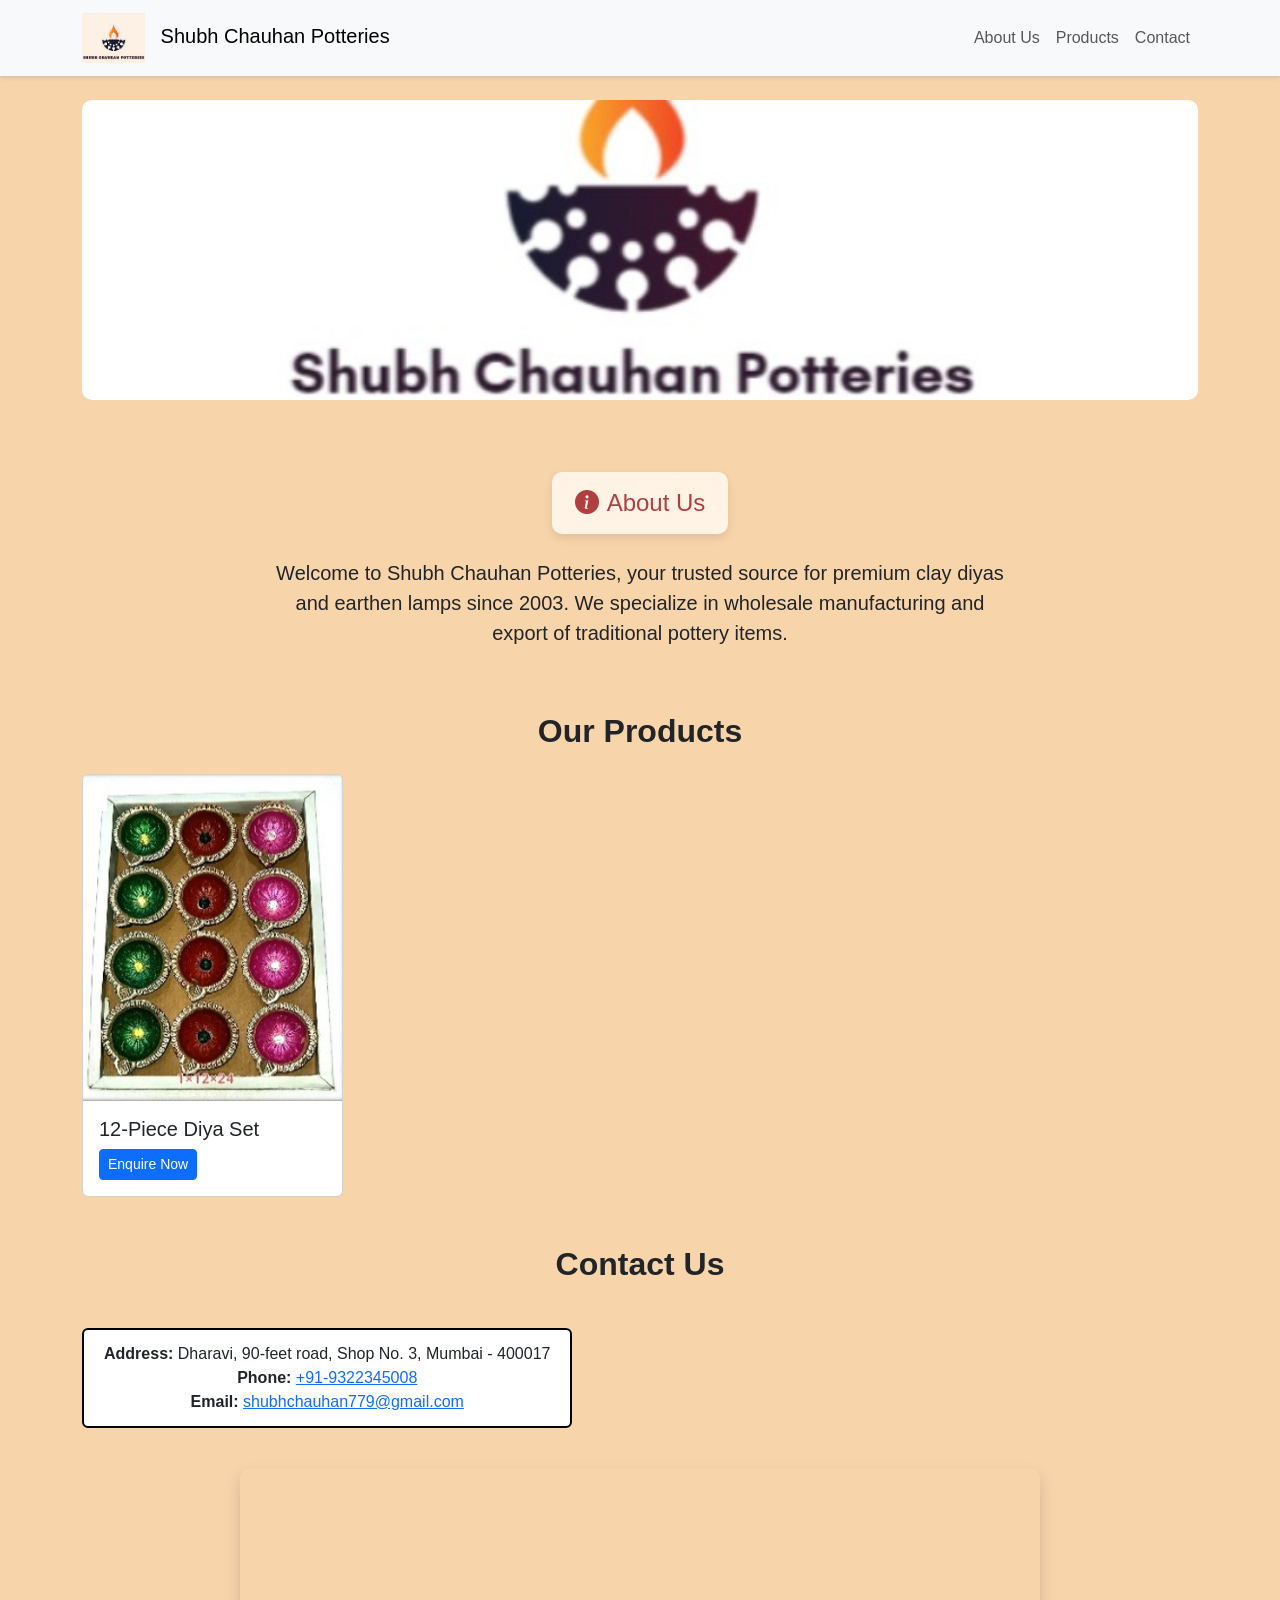
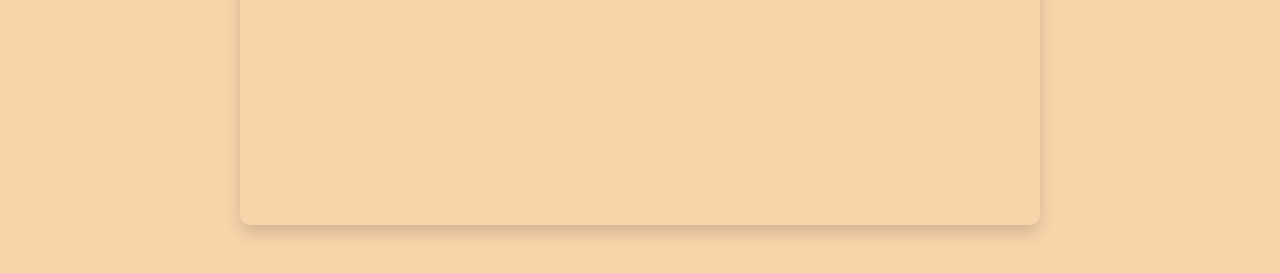
==== index.html @ 584d409d "netlify commit" ====
<!DOCTYPE html>
<html lang="en">
<head>
  <meta charset="UTF-8" />
  <meta name="viewport" content="width=device-width, initial-scale=1" />
  <title>Shubh Chauhan Potteries - Wholesale Clay Diyas & Earthen Lamps Manufacturer</title>
  
  <!-- Meta for SEO -->
  <meta name="description" content="Shubh Chauhan Potteries - Leading manufacturer & exporter of clay diyas, earthen lamps, and pottery items. 20+ years of expertise. Bulk orders & international exports available.">
  <meta name="keywords" content="clay diyas wholesale, diya manufacturer India, earthen lamps exporter, bulk clay lamps, traditional pottery Dharavi Mumbai">
  <link rel="icon" type="image/png" href="static/images/backgroundimage1.png">

  <!-- Open Graph for social sharing -->
  <meta property="og:title" content="Shubh Chauhan Potteries - Clay Diyas Manufacturer" />
  <meta property="og:description" content="Trusted wholesale supplier of clay diyas, earthen lamps & pottery products with 20+ years of expertise." />
  <meta property="og:image" content="static/images/backgroundimage1.png" />
  <meta property="og:url" content="https://shubhchauhanpotteries.netlify.app" />
  <meta property="og:type" content="website" />

  <!-- Schema markup -->
  <script type="application/ld+json">
  {
    "@context": "https://schema.org",
    "@type": "Store",
    "name": "Shubh Chauhan Potteries",
    "image": "static/images/backgroundimage1.png",
    "address": {
      "@type": "PostalAddress",
      "streetAddress": "Dharavi, 90-feet road, Shop No. 3",
      "addressLocality": "Mumbai",
      "addressRegion": "Maharashtra",
      "postalCode": "400017",
      "addressCountry": "IN"
    },
    "telephone": "+91-9322345008",
    "email": "shubhchauhan779@gmail.com",
    "url": "https://shubhchauhanpotteries.netlify.app",
    "sameAs": [
      "https://www.instagram.com",
      "https://www.youtube.com/@shubhchauhanpotteries",
      "https://wa.me/919322345008"
    ]
  }
  </script>

  <!-- CSS -->
  <link href="https://cdn.jsdelivr.net/npm/bootstrap@5.3.0/dist/css/bootstrap.min.css" rel="stylesheet" />
  <link rel="stylesheet" href="https://cdnjs.cloudflare.com/ajax/libs/font-awesome/6.5.0/css/all.min.css">
  <link href="https://cdn.jsdelivr.net/npm/bootstrap-icons@1.10.5/font/bootstrap-icons.css" rel="stylesheet">
  <link rel="stylesheet" href="static/css/style.css">
</head>
<body>
  <nav class="navbar navbar-expand-lg navbar-light bg-light sticky-top">
    <div class="container">
      <a class="navbar-brand" href="index.html">
        <img src="static/images/backgroundimage1.png" alt="Shubh Chauhan Potteries Logo" height="50">
        Shubh Chauhan Potteries
      </a>
      <button class="navbar-toggler" type="button" data-bs-toggle="collapse" data-bs-target="#navbarNav">
        <span class="navbar-toggler-icon"></span>
      </button>
      <div class="collapse navbar-collapse" id="navbarNav">
        <ul class="navbar-nav ms-auto">
          <li class="nav-item">
            <a class="nav-link" href="#about">About Us</a>
          </li>
          <li class="nav-item">
            <a class="nav-link" href="#products">Products</a>
          </li>
          <li class="nav-item">
            <a class="nav-link" href="#contact">Contact</a>
          </li>
        </ul>
      </div>
    </div>
  </nav>

  <div class="container mt-4">
    <img src="static/images/back1.jpg" alt="Clay Diyas and Pottery" class="header-img mb-4">
    
    <section id="about" class="about-section text-center my-5">
      <div class="about-title-box mb-4">
        <i class="bi bi-info-circle-fill me-2"></i>About Us
      </div>
      <div class="row justify-content-center">
        <div class="col-md-8">
          <p class="lead">
            Welcome to Shubh Chauhan Potteries, your trusted source for premium clay diyas and earthen lamps since 2003.
            We specialize in wholesale manufacturing and export of traditional pottery items.
          </p>
        </div>
      </div>
    </section>

    <section id="products" class="my-5">
      <h2 class="text-center mb-4">Our Products</h2>
      <div class="row g-4">
        <!-- Product Cards -->
        <div class="col-6 col-md-4 col-lg-3">
          <div class="card h-100 card-hover">
            <img src="static/images/12box1.jpg" class="card-img-top" alt="Clay Diya Set">
            <div class="card-body">
              <h5 class="card-title">12-Piece Diya Set</h5>
              <a href="#" class="btn btn-primary btn-sm" data-bs-toggle="modal" data-bs-target="#enquiryModal">Enquire Now</a>
            </div>
          </div>
        </div>
        <!-- More product cards can be added here -->
      </div>
    </section>

    <section id="contact" class="my-5">
      <h2 class="text-center mb-4">Contact Us</h2>
      <div class="address-Box text-center">
        <p class="mb-0">
          <strong>Address:</strong> Dharavi, 90-feet road, Shop No. 3, Mumbai - 400017<br>
          <strong>Phone:</strong> <a href="tel:+919322345008">+91-9322345008</a><br>
          <strong>Email:</strong> <a href="mailto:shubhchauhan779@gmail.com">shubhchauhan779@gmail.com</a>
        </p>
      </div>
      <div class="map-container">
        <iframe src="https://www.google.com/maps/embed?pb=!1m18!1m12!1m3!1d3771.6792853031514!2d72.85205427485171!3d19.04151458202446!2m3!1f0!2f0!3f0!3m2!1i1024!2i768!4f13.1!3m3!1m2!1s0x3be7c8d92d8c5c3f%3A0xb3f34df36e4fc6e!2sDharavi%2090%20Feet%20Rd%2C%20Matunga%20East%2C%20Mumbai%2C%20Maharashtra!5e0!3m2!1sen!2sin!4v1698234567890!5m2!1sen!2sin" allowfullscreen="" loading="lazy"></iframe>
      </div>
    </section>
  </div>

  <!-- Enquiry Modal -->
  <div class="modal fade" id="enquiryModal" tabindex="-1">
    <div class="modal-dialog">
      <div class="modal-content">
        <div class="modal-header">
          <h5 class="modal-title">Product Enquiry</h5>
          <button type="button" class="btn-close" data-bs-dismiss="modal"></button>
        </div>
        <div class="modal-body">
          <p>For product inquiries, please contact us:</p>
          <p><i class="bi bi-whatsapp"></i> <a href="https://wa.me/919322345008" target="_blank">WhatsApp</a></p>
          <p><i class="bi bi-telephone"></i> <a href="tel:+919322345008">+91-9322345008</a></p>
          <p><i class="bi bi-envelope"></i> <a href="mailto:shubhchauhan779@gmail.com">shubhchauhan779@gmail.com</a></p>
        </div>
      </div>
    </div>
  </div>

  <!-- Scripts -->
  <script src="https://cdn.jsdelivr.net/npm/bootstrap@5.3.0/dist/js/bootstrap.bundle.min.js"></script>
  <script src="static/js/main.js"></script>
</body>
</html>
---- static/css/style.css ----
body {
  background-color: #f8d4ab;
  font-family: 'Segoe UI', Tahoma, Geneva, Verdana, sans-serif;
}

.header-img {
  width: 100%;
  max-height: 300px;
  object-fit: cover;
  border-radius: 10px;
}

h1, h2, h3 { font-weight: bold; }
h1 { text-align: center; margin: 20px 0; }

.about-section h3 { font-size: 1.6rem; }
.about-title-box {
  display: inline-block;
  padding: 10px 20px;
  border: 3px solid transparent;
  border-radius: 10px;
  background-color: #fff3e6;
  font-size: 1.5rem;
  color: #b13f3f;
  box-shadow: 0 4px 10px rgba(0,0,0,0.1);
  transition: border 0.3s ease, transform 0.3s ease;
}

.about-title-box:hover { 
  border-color: #d27979; 
  transform: scale(1.02); 
}

.about-title-box i { color: #b13f3f; }

.address-Box { 
  border: 2px solid #000; 
  padding: 12px 20px; 
  margin: 20px auto; 
  background-color: #fff; 
  border-radius: 6px; 
  display: inline-block; 
}

.map-container { 
  max-width: 800px; 
  margin: 20px auto; 
  border-radius: 10px; 
  overflow: hidden; 
  box-shadow: 0 8px 16px rgba(0,0,0,0.15); 
}

iframe { 
  width: 100%; 
  height: 350px; 
  border: none; 
}

.card-hover { 
  transition: transform 0.3s ease, box-shadow 0.3s ease; 
}

.card-hover:hover { 
  transform: scale(1.03); 
  box-shadow: 0 8px 16px rgba(0,0,0,0.15); 
}

.navbar {
  box-shadow: 0 2px 4px rgba(0,0,0,0.1);
}

.navbar-brand img {
  margin-right: 10px;
}

@media (max-width: 768px) {
  .header-img { max-height: 160px; }
}

@media (max-width:576px){
  .card-img-top { 
    height:120px; 
    object-fit:cover; 
  }
  .card-title { 
    font-size:0.85rem; 
  }
  .btn-sm { 
    font-size:0.75rem; 
    padding:4px 10px; 
  }
  .about-title-box { 
    font-size:1.2rem; 
    padding:8px 16px; 
    border-width:2px; 
  }
}
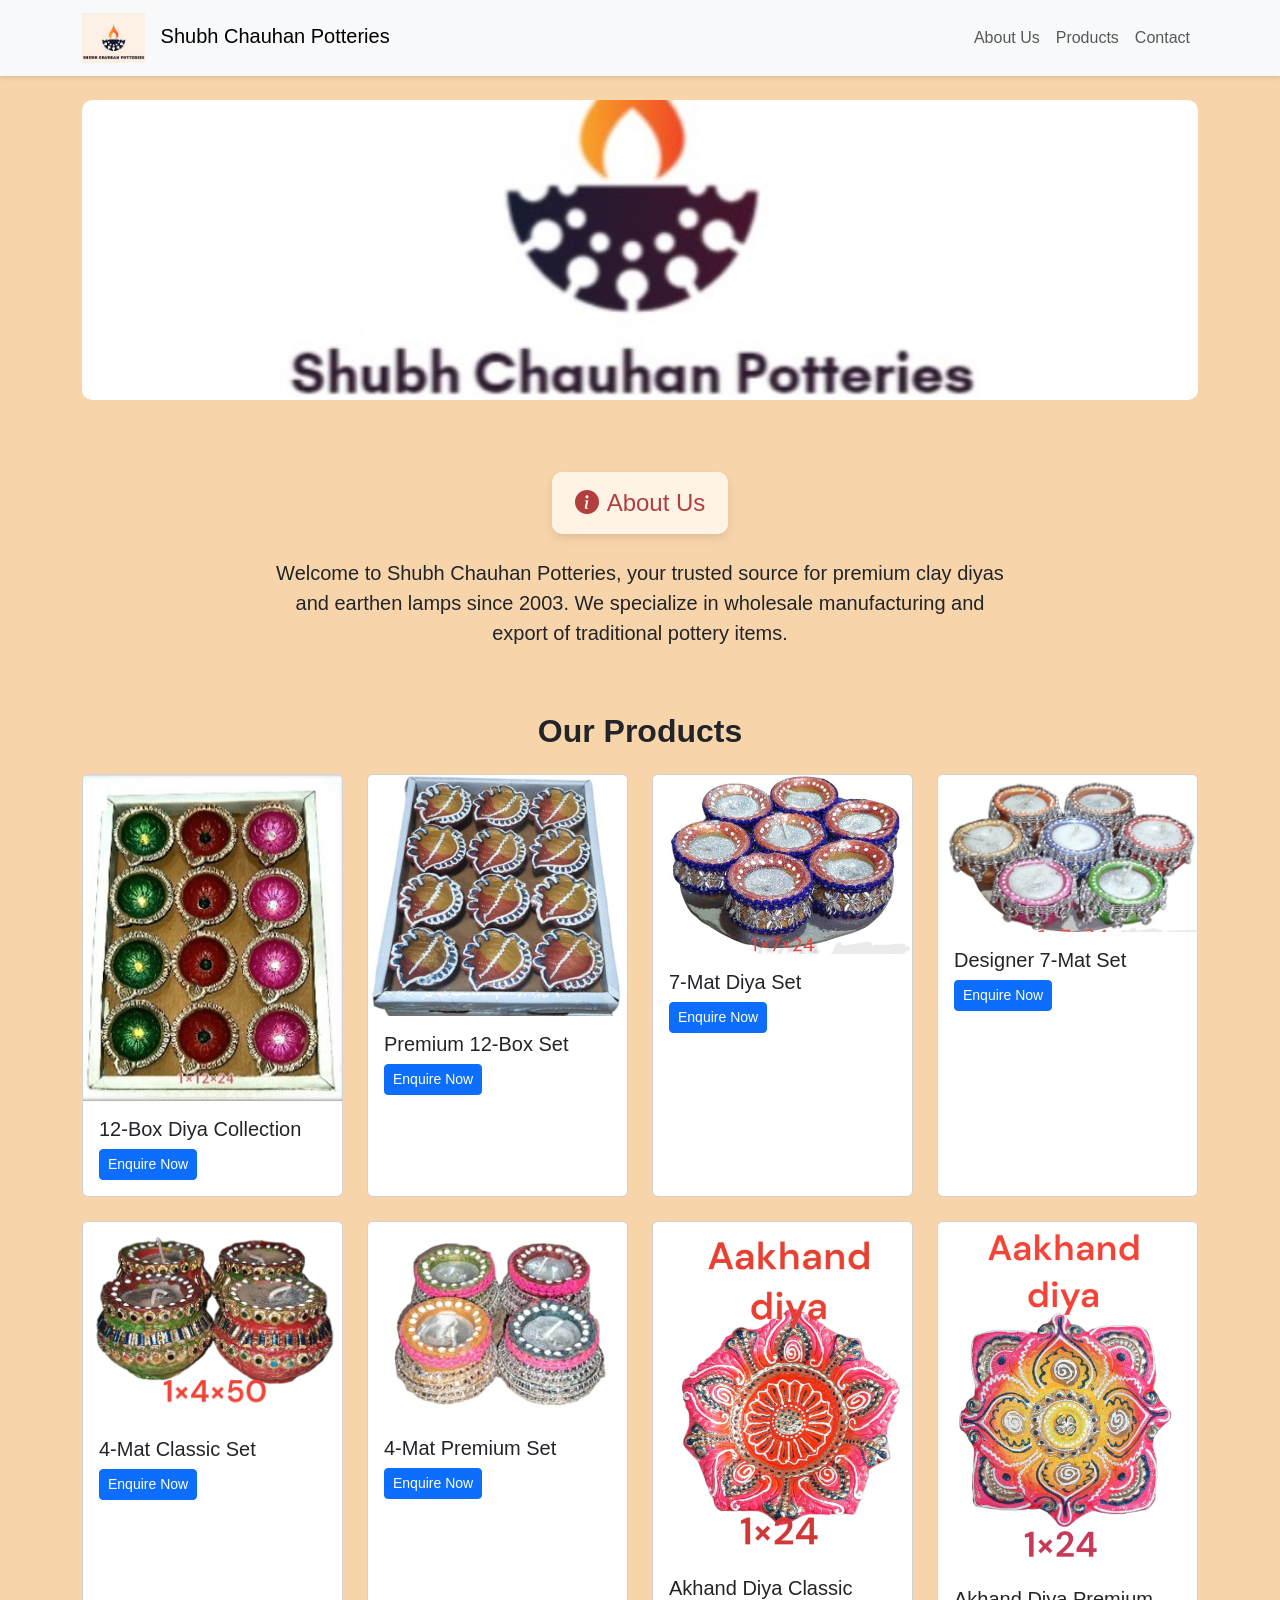
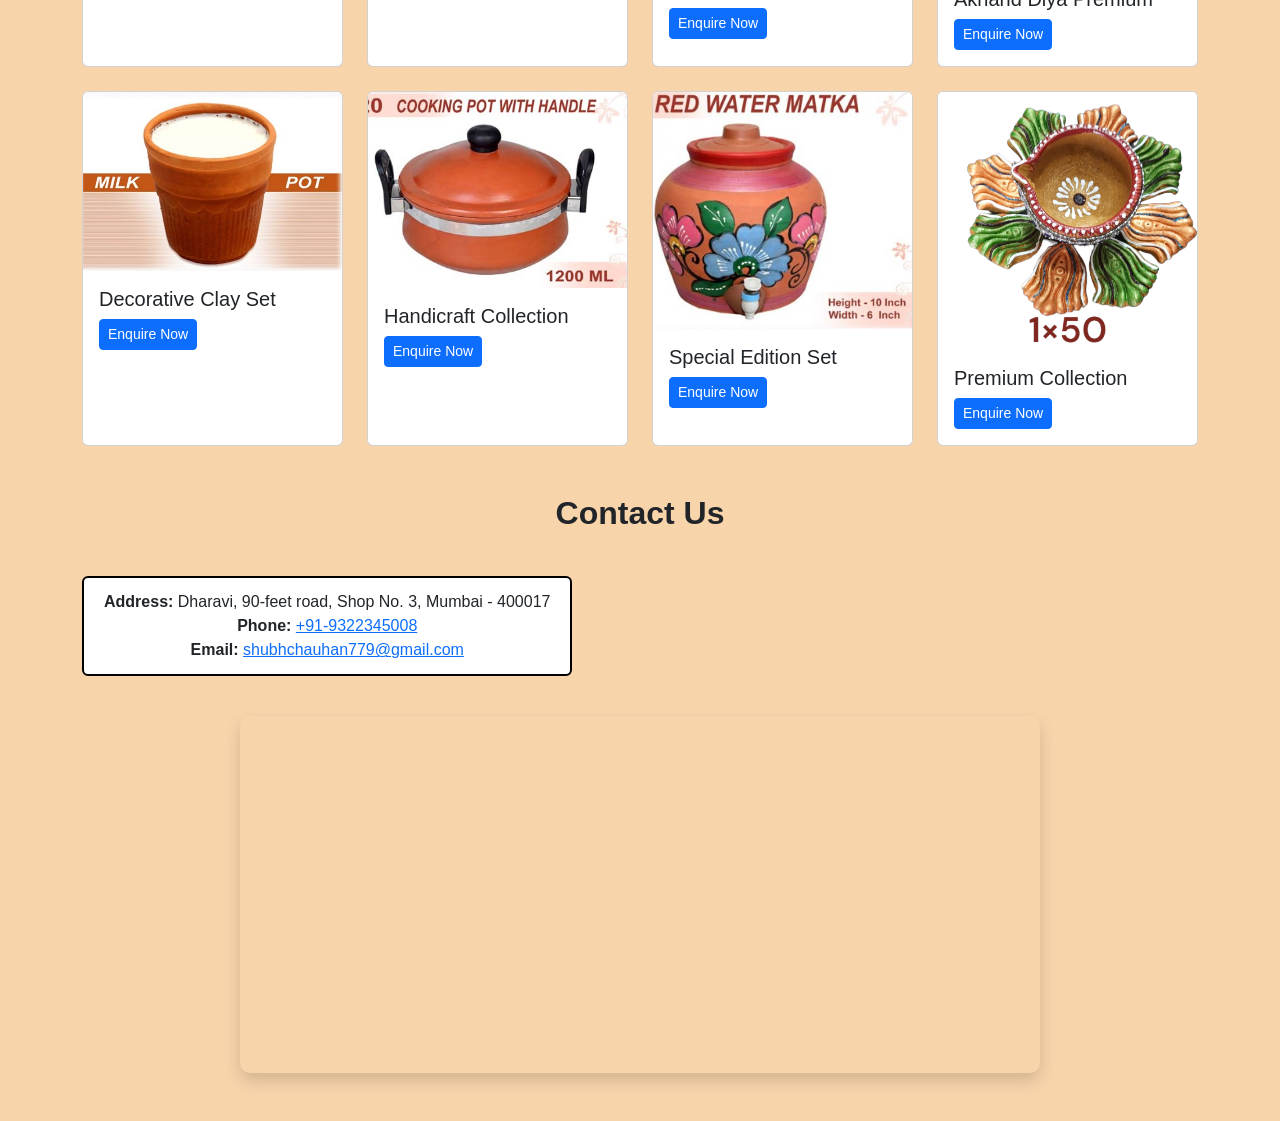
==== commit b8c31970: "netlify commit" ====
--- a/index.html
+++ b/index.html
@@ -95,17 +95,125 @@
     <section id="products" class="my-5">
       <h2 class="text-center mb-4">Our Products</h2>
       <div class="row g-4">
-        <!-- Product Cards -->
-        <div class="col-6 col-md-4 col-lg-3">
-          <div class="card h-100 card-hover">
-            <img src="static/images/12box1.jpg" class="card-img-top" alt="Clay Diya Set">
-            <div class="card-body">
-              <h5 class="card-title">12-Piece Diya Set</h5>
-              <a href="#" class="btn btn-primary btn-sm" data-bs-toggle="modal" data-bs-target="#enquiryModal">Enquire Now</a>
-            </div>
-          </div>
-        </div>
-        <!-- More product cards can be added here -->
+        <!-- 12-Box Collection -->
+        <div class="col-6 col-md-4 col-lg-3">
+          <div class="card h-100 card-hover">
+            <img src="static/images/12box1.jpg" class="card-img-top" alt="12-Box Diya Collection 1">
+            <div class="card-body">
+              <h5 class="card-title">12-Box Diya Collection</h5>
+              <a href="#" class="btn btn-primary btn-sm" data-bs-toggle="modal" data-bs-target="#enquiryModal">Enquire Now</a>
+            </div>
+          </div>
+        </div>
+        <div class="col-6 col-md-4 col-lg-3">
+          <div class="card h-100 card-hover">
+            <img src="static/images/12box2.jpg" class="card-img-top" alt="12-Box Diya Collection 2">
+            <div class="card-body">
+              <h5 class="card-title">Premium 12-Box Set</h5>
+              <a href="#" class="btn btn-primary btn-sm" data-bs-toggle="modal" data-bs-target="#enquiryModal">Enquire Now</a>
+            </div>
+          </div>
+        </div>
+
+        <!-- 7-Mat Collection -->
+        <div class="col-6 col-md-4 col-lg-3">
+          <div class="card h-100 card-hover">
+            <img src="static/images/7mat1.jpg" class="card-img-top" alt="7-Mat Diya Collection 1">
+            <div class="card-body">
+              <h5 class="card-title">7-Mat Diya Set</h5>
+              <a href="#" class="btn btn-primary btn-sm" data-bs-toggle="modal" data-bs-target="#enquiryModal">Enquire Now</a>
+            </div>
+          </div>
+        </div>
+        <div class="col-6 col-md-4 col-lg-3">
+          <div class="card h-100 card-hover">
+            <img src="static/images/7mat2.jpg" class="card-img-top" alt="7-Mat Diya Collection 2">
+            <div class="card-body">
+              <h5 class="card-title">Designer 7-Mat Set</h5>
+              <a href="#" class="btn btn-primary btn-sm" data-bs-toggle="modal" data-bs-target="#enquiryModal">Enquire Now</a>
+            </div>
+          </div>
+        </div>
+
+        <!-- 4-Mat Collection -->
+        <div class="col-6 col-md-4 col-lg-3">
+          <div class="card h-100 card-hover">
+            <img src="static/images/4mat1.jpg" class="card-img-top" alt="4-Mat Diya Collection 1">
+            <div class="card-body">
+              <h5 class="card-title">4-Mat Classic Set</h5>
+              <a href="#" class="btn btn-primary btn-sm" data-bs-toggle="modal" data-bs-target="#enquiryModal">Enquire Now</a>
+            </div>
+          </div>
+        </div>
+        <div class="col-6 col-md-4 col-lg-3">
+          <div class="card h-100 card-hover">
+            <img src="static/images/4mat2.jpeg" class="card-img-top" alt="4-Mat Diya Collection 2">
+            <div class="card-body">
+              <h5 class="card-title">4-Mat Premium Set</h5>
+              <a href="#" class="btn btn-primary btn-sm" data-bs-toggle="modal" data-bs-target="#enquiryModal">Enquire Now</a>
+            </div>
+          </div>
+        </div>
+
+        <!-- Akhand Diya Collection -->
+        <div class="col-6 col-md-4 col-lg-3">
+          <div class="card h-100 card-hover">
+            <img src="static/images/ak1.png" class="card-img-top" alt="Akhand Diya 1">
+            <div class="card-body">
+              <h5 class="card-title">Akhand Diya Classic</h5>
+              <a href="#" class="btn btn-primary btn-sm" data-bs-toggle="modal" data-bs-target="#enquiryModal">Enquire Now</a>
+            </div>
+          </div>
+        </div>
+        <div class="col-6 col-md-4 col-lg-3">
+          <div class="card h-100 card-hover">
+            <img src="static/images/ak2.png" class="card-img-top" alt="Akhand Diya 2">
+            <div class="card-body">
+              <h5 class="card-title">Akhand Diya Premium</h5>
+              <a href="#" class="btn btn-primary btn-sm" data-bs-toggle="modal" data-bs-target="#enquiryModal">Enquire Now</a>
+            </div>
+          </div>
+        </div>
+
+        <!-- Decorative Collection -->
+        <div class="col-6 col-md-4 col-lg-3">
+          <div class="card h-100 card-hover">
+            <img src="static/images/c1.jpg" class="card-img-top" alt="Decorative Clay Item 1">
+            <div class="card-body">
+              <h5 class="card-title">Decorative Clay Set</h5>
+              <a href="#" class="btn btn-primary btn-sm" data-bs-toggle="modal" data-bs-target="#enquiryModal">Enquire Now</a>
+            </div>
+          </div>
+        </div>
+        <div class="col-6 col-md-4 col-lg-3">
+          <div class="card h-100 card-hover">
+            <img src="static/images/h1.jpg" class="card-img-top" alt="Handicraft Item 1">
+            <div class="card-body">
+              <h5 class="card-title">Handicraft Collection</h5>
+              <a href="#" class="btn btn-primary btn-sm" data-bs-toggle="modal" data-bs-target="#enquiryModal">Enquire Now</a>
+            </div>
+          </div>
+        </div>
+
+        <!-- Special Items -->
+        <div class="col-6 col-md-4 col-lg-3">
+          <div class="card h-100 card-hover">
+            <img src="static/images/ma1.jpg" class="card-img-top" alt="Special Clay Item 1">
+            <div class="card-body">
+              <h5 class="card-title">Special Edition Set</h5>
+              <a href="#" class="btn btn-primary btn-sm" data-bs-toggle="modal" data-bs-target="#enquiryModal">Enquire Now</a>
+            </div>
+          </div>
+        </div>
+        <div class="col-6 col-md-4 col-lg-3">
+          <div class="card h-100 card-hover">
+            <img src="static/images/p1.png" class="card-img-top" alt="Premium Clay Item 1">
+            <div class="card-body">
+              <h5 class="card-title">Premium Collection</h5>
+              <a href="#" class="btn btn-primary btn-sm" data-bs-toggle="modal" data-bs-target="#enquiryModal">Enquire Now</a>
+            </div>
+          </div>
+        </div>
       </div>
     </section>
 
